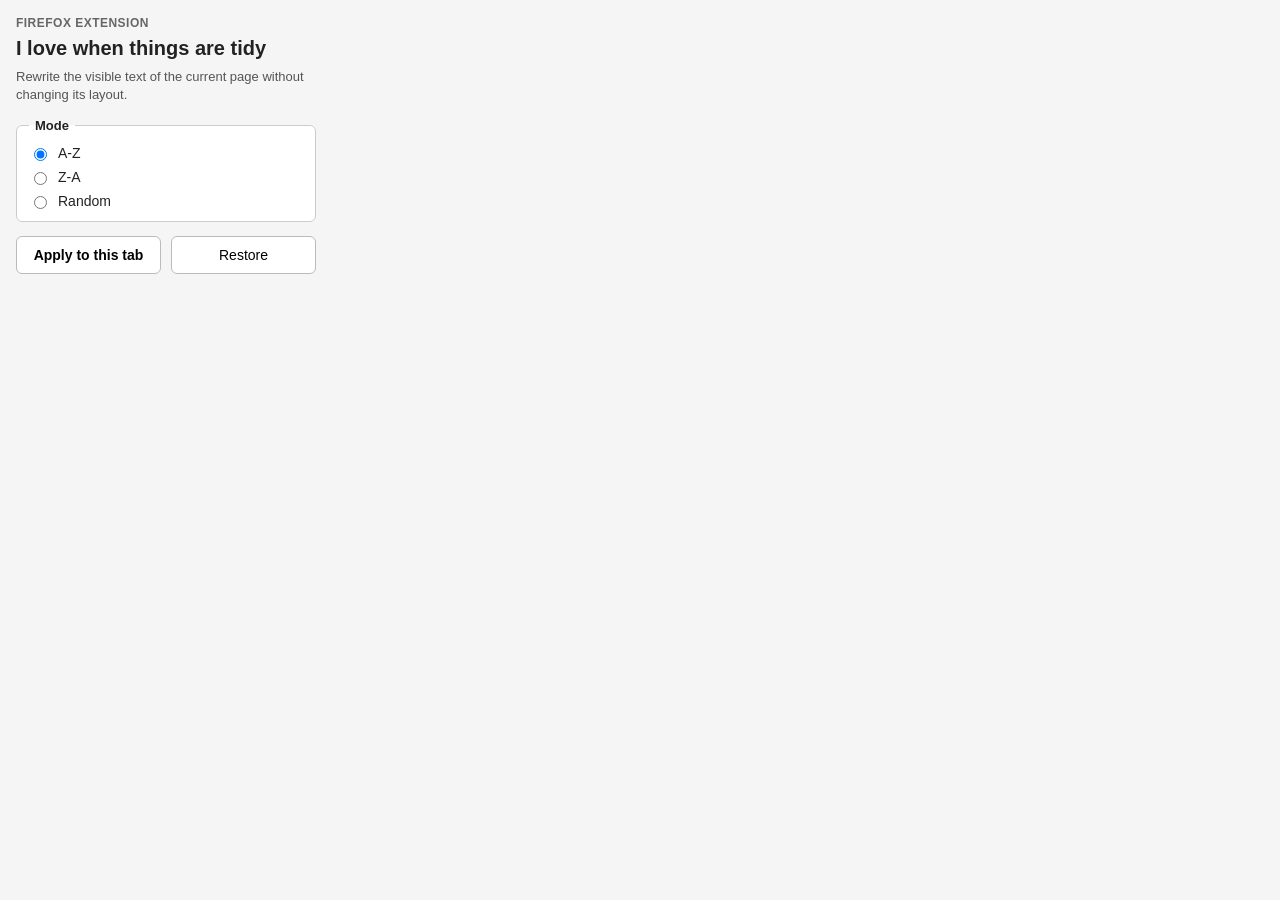
==== extensions/firefox-extension/popup.html @ dc34bed6 "Bootstraped firefox extension" ====
<!DOCTYPE html>
<html lang="en">
<head>
  <meta charset="UTF-8" />
  <meta name="viewport" content="width=device-width, initial-scale=1.0" />
  <title>I love when things are tidy</title>
  <link rel="stylesheet" href="popup.css" />
</head>
<body>
  <main class="popup">
    <p class="eyebrow">Firefox extension</p>
    <h1>I love when things are tidy</h1>
    <p class="intro">Rewrite the visible text of the current page without changing its layout.</p>

    <fieldset class="mode-group">
      <legend>Mode</legend>

      <label class="mode-option">
        <input type="radio" name="mode" value="asc" checked />
        <span>A-Z</span>
      </label>

      <label class="mode-option">
        <input type="radio" name="mode" value="desc" />
        <span>Z-A</span>
      </label>

      <label class="mode-option">
        <input type="radio" name="mode" value="random" />
        <span>Random</span>
      </label>
    </fieldset>

    <div class="actions">
      <button id="applyBtn" type="button">Apply to this tab</button>
      <button id="restoreBtn" type="button" class="secondary">Restore</button>
    </div>

    <p id="status" class="status" aria-live="polite"></p>
  </main>

  <script src="popup.js"></script>
</body>
</html>
---- extensions/firefox-extension/popup.css ----
body {
  margin: 0;
  background: #f5f5f5;
  color: #222;
  font-family: Arial, sans-serif;
}

.popup {
  width: 300px;
  padding: 16px;
}

.eyebrow {
  margin: 0 0 6px;
  color: #666;
  font-size: 12px;
  font-weight: bold;
  text-transform: uppercase;
  letter-spacing: 0.04em;
}

h1 {
  margin: 0 0 8px;
  font-size: 20px;
  line-height: 1.2;
}

.intro {
  margin: 0 0 14px;
  color: #555;
  font-size: 13px;
  line-height: 1.4;
}

.mode-group {
  margin: 0;
  padding: 12px;
  border: 1px solid #ccc;
  border-radius: 6px;
  background: #fff;
}

.mode-group legend {
  padding: 0 6px;
  font-size: 13px;
  font-weight: bold;
}

.mode-option {
  display: flex;
  align-items: center;
  gap: 8px;
  margin-bottom: 8px;
  font-size: 14px;
  cursor: pointer;
}

.mode-option:last-child {
  margin-bottom: 0;
}

.actions {
  display: flex;
  gap: 10px;
  margin-top: 14px;
}

button {
  flex: 1;
  padding: 10px 12px;
  border: 1px solid #bbb;
  border-radius: 6px;
  background: #fff;
  font-size: 14px;
  font-weight: bold;
  cursor: pointer;
}

button:hover {
  background: #eee;
}

button.secondary {
  font-weight: normal;
}

.status {
  min-height: 18px;
  margin: 12px 0 0;
  color: #555;
  font-size: 13px;
}
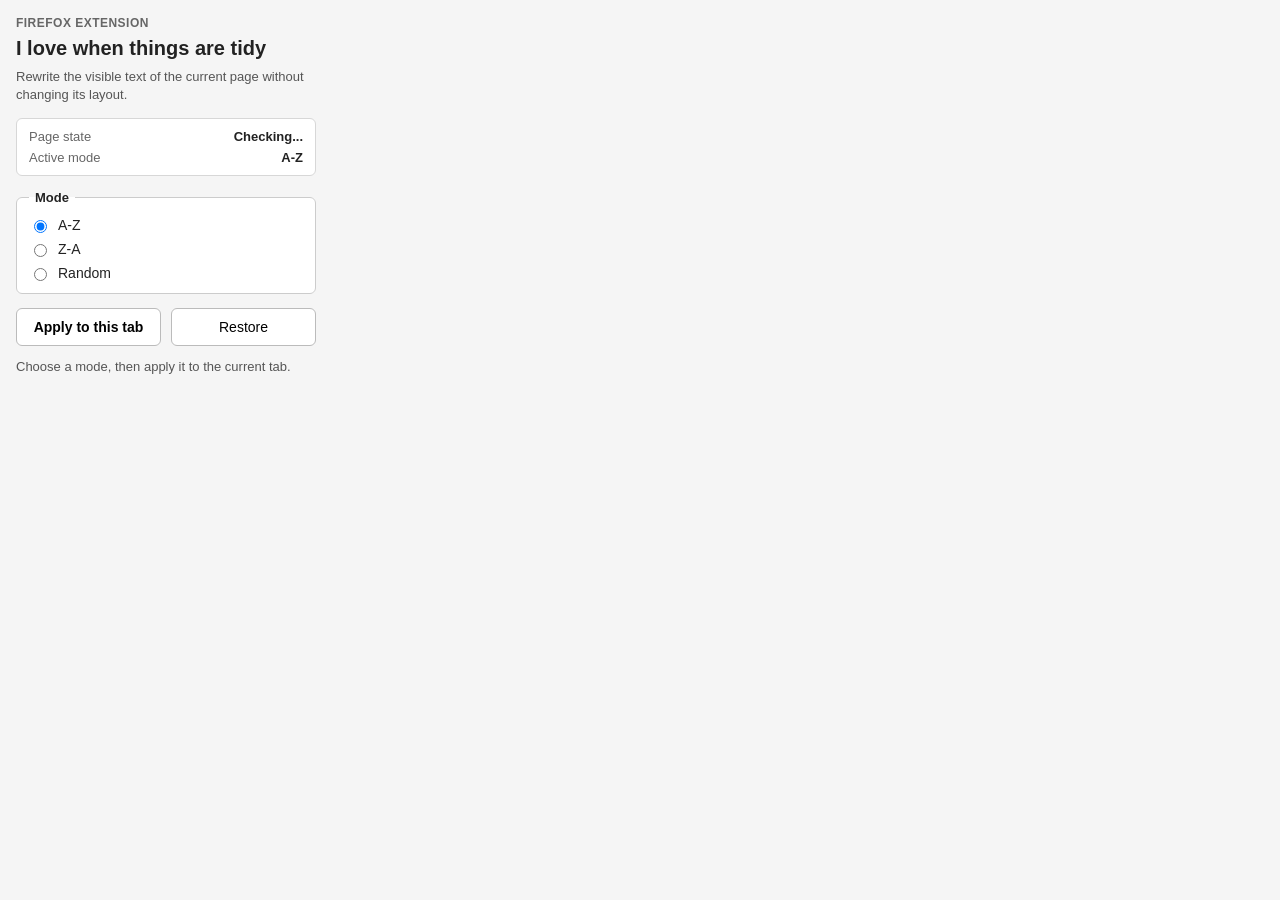
==== commit 92cfd2ba: "Firefox extension v1.1" ====
--- a/extensions/firefox-extension/popup.html
+++ b/extensions/firefox-extension/popup.html
@@ -11,6 +11,17 @@
     <p class="eyebrow">Firefox extension</p>
     <h1>I love when things are tidy</h1>
     <p class="intro">Rewrite the visible text of the current page without changing its layout.</p>
+
+    <div class="state-panel" aria-live="polite">
+      <p class="state-line">
+        <span class="state-label">Page state</span>
+        <strong id="pageStateValue">Checking...</strong>
+      </p>
+      <p class="state-line">
+        <span class="state-label">Active mode</span>
+        <strong id="activeModeValue">A-Z</strong>
+      </p>
+    </div>
 
     <fieldset class="mode-group">
       <legend>Mode</legend>
@@ -36,7 +47,7 @@
       <button id="restoreBtn" type="button" class="secondary">Restore</button>
     </div>
 
-    <p id="status" class="status" aria-live="polite"></p>
+    <p id="status" class="status" aria-live="polite">Choose a mode, then apply it to the current tab.</p>
   </main>
 
   <script src="popup.js"></script>
--- a/extensions/firefox-extension/popup.css
+++ b/extensions/firefox-extension/popup.css
@@ -30,6 +30,30 @@
   color: #555;
   font-size: 13px;
   line-height: 1.4;
+}
+
+.state-panel {
+  margin-bottom: 14px;
+  padding: 10px 12px;
+  border: 1px solid #d7d7d7;
+  border-radius: 6px;
+  background: #fff;
+}
+
+.state-line {
+  display: flex;
+  justify-content: space-between;
+  gap: 10px;
+  margin: 0 0 6px;
+  font-size: 13px;
+}
+
+.state-line:last-child {
+  margin-bottom: 0;
+}
+
+.state-label {
+  color: #666;
 }
 
 .mode-group {
@@ -89,4 +113,5 @@
   margin: 12px 0 0;
   color: #555;
   font-size: 13px;
+  line-height: 1.4;
 }
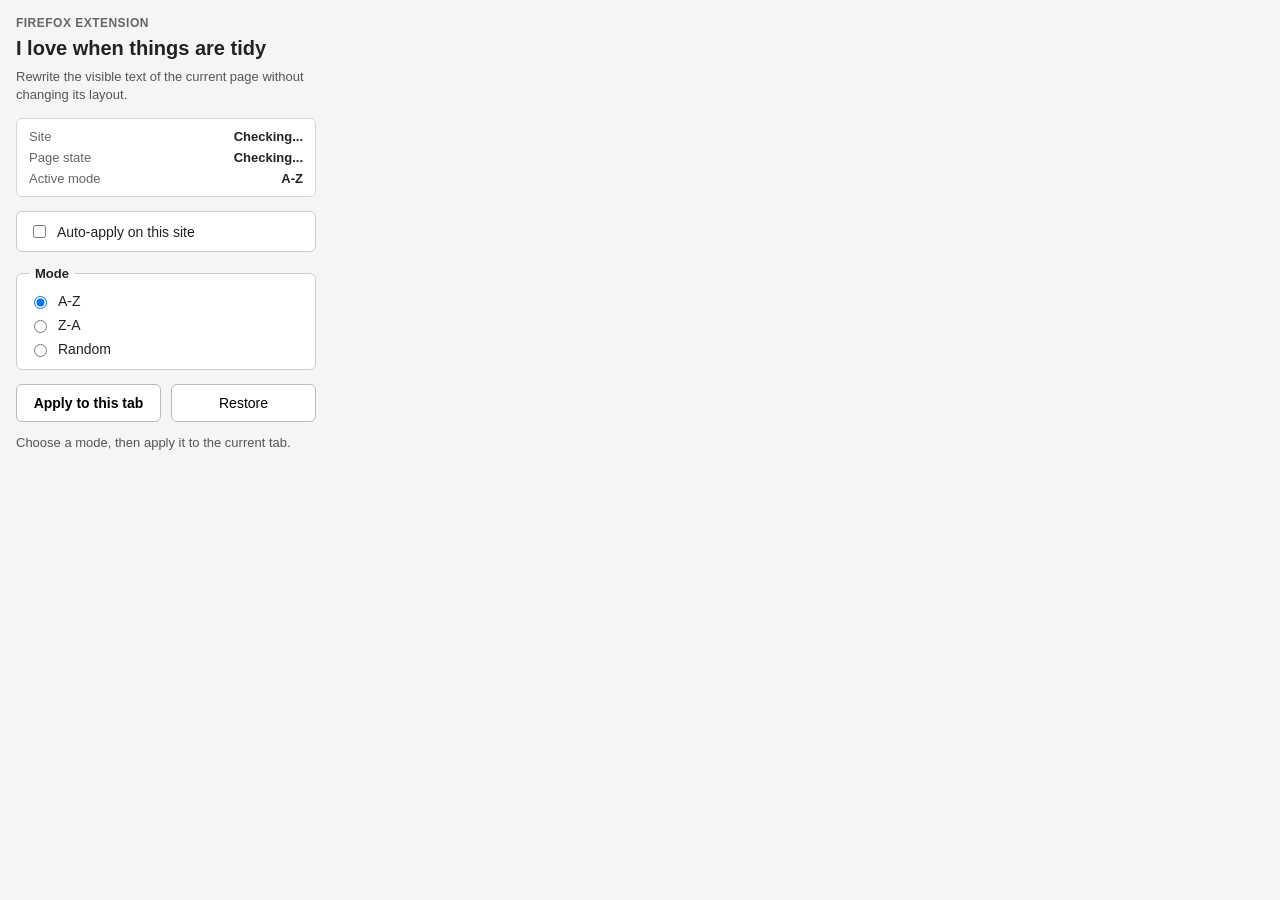
==== commit 1b718aa2: "Added firefox extension auto-apply option" ====
--- a/extensions/firefox-extension/popup.html
+++ b/extensions/firefox-extension/popup.html
@@ -14,6 +14,10 @@
 
     <div class="state-panel" aria-live="polite">
       <p class="state-line">
+        <span class="state-label">Site</span>
+        <strong id="siteValue">Checking...</strong>
+      </p>
+      <p class="state-line">
         <span class="state-label">Page state</span>
         <strong id="pageStateValue">Checking...</strong>
       </p>
@@ -22,6 +26,11 @@
         <strong id="activeModeValue">A-Z</strong>
       </p>
     </div>
+
+    <label class="auto-apply-toggle">
+      <input id="autoApplyCheckbox" type="checkbox" />
+      <span>Auto-apply on this site</span>
+    </label>
 
     <fieldset class="mode-group">
       <legend>Mode</legend>
--- a/extensions/firefox-extension/popup.css
+++ b/extensions/firefox-extension/popup.css
@@ -54,6 +54,19 @@
 
 .state-label {
   color: #666;
+}
+
+.auto-apply-toggle {
+  display: flex;
+  align-items: center;
+  gap: 8px;
+  margin-bottom: 14px;
+  padding: 10px 12px;
+  border: 1px solid #ccc;
+  border-radius: 6px;
+  background: #fff;
+  font-size: 14px;
+  cursor: pointer;
 }
 
 .mode-group {
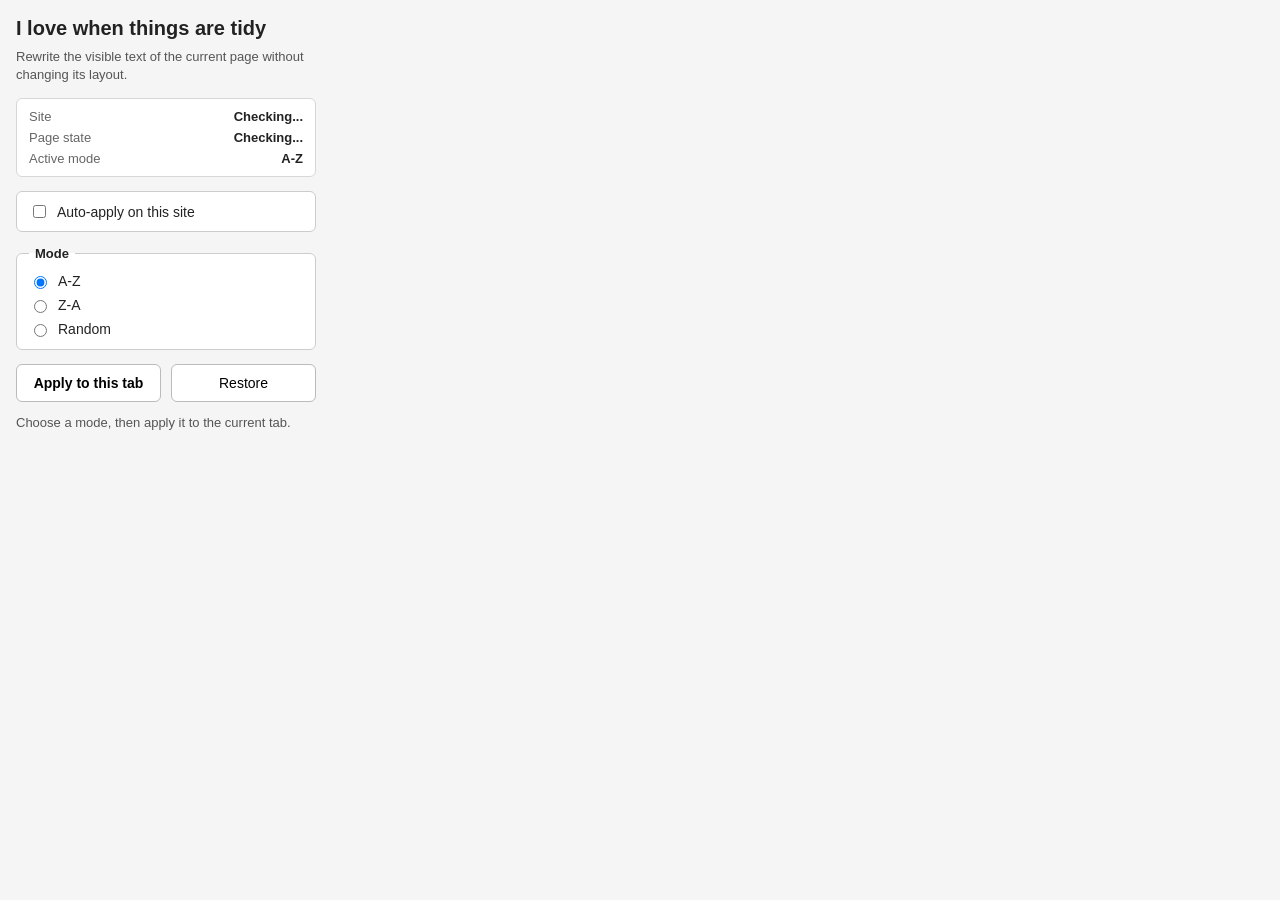
==== commit 71d724ed: "Minor firefox extension modif" ====
--- a/extensions/firefox-extension/popup.html
+++ b/extensions/firefox-extension/popup.html
@@ -8,7 +8,6 @@
 </head>
 <body>
   <main class="popup">
-    <p class="eyebrow">Firefox extension</p>
     <h1>I love when things are tidy</h1>
     <p class="intro">Rewrite the visible text of the current page without changing its layout.</p>
 
--- a/extensions/firefox-extension/popup.css
+++ b/extensions/firefox-extension/popup.css
@@ -8,15 +8,6 @@
 .popup {
   width: 300px;
   padding: 16px;
-}
-
-.eyebrow {
-  margin: 0 0 6px;
-  color: #666;
-  font-size: 12px;
-  font-weight: bold;
-  text-transform: uppercase;
-  letter-spacing: 0.04em;
 }
 
 h1 {
